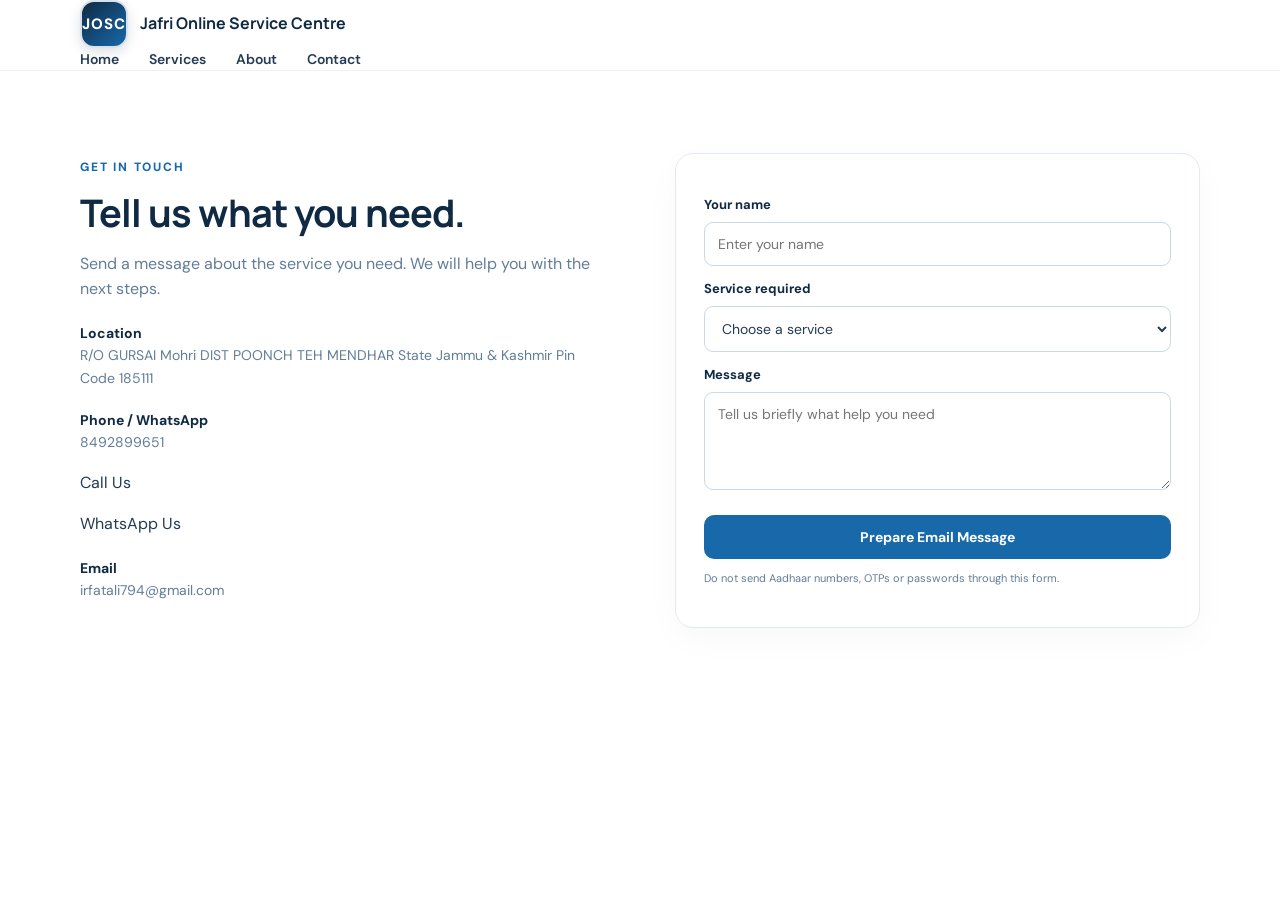
==== contact.html @ d3af69ee "Add contact.html for user inquiries and service requests" ====
<!DOCTYPE html>
<html lang="en">
<head>
  <meta charset="UTF-8">
  <meta name="viewport" content="width=device-width, initial-scale=1.0">
  <title>Contact Us - Jafri Online Service Centre</title>
  <link rel="stylesheet" href="style.css">
</head>
<body>

  <header class="site-header">
    <div class="container header-inner">
      <a class="brand" href="index.html">
        <span class="brand-mark">JOSC</span>
        <div>
          <strong>Jafri Online Service Centre</strong>
        </div>
      </a>

      <nav>
        <a href="index.html">Home</a>
        <a href="services.html">Services</a>
        <a href="about.html">About</a>
        <a href="contact.html">Contact</a>
      </nav>
    </div>
  </header>

  <main>
    <section class="section contact-section" id="contact">
      <div class="container contact-grid">
        <div>
          <span class="eyebrow">GET IN TOUCH</span>
          <h2>Tell us what you need.</h2>
          <p>Send a message about the service you need. We will help you with the next steps.</p>

          <div class="contact-detail">
            <strong>Location</strong>
            <span>R/O GURSAI Mohri DIST POONCH TEH MENDHAR State Jammu & Kashmir Pin Code 185111</span>
          </div>

          <div class="contact-detail">
            <strong>Phone / WhatsApp</strong>
            <span>8492899651</span>
            <p><a href="tel:+918492899651">Call Us</a></p>
            <p><a href="https://wa.me/918492899651" target="_blank">WhatsApp Us</a></p>
          </div>

          <div class="contact-detail">
            <strong>Email</strong>
            <span>irfatali794@gmail.com</span>
          </div>
        </div>

        <form class="contact-form" id="contactForm">
          <label for="name">Your name</label>
          <input id="name" name="name" required placeholder="Enter your name">

          <label for="service">Service required</label>
          <select id="service" name="service" required>
            <option value="">Choose a service</option>
            <option>Certificate</option>
            <option>Aadhaar / PAN</option>
            <option>Labour / e-Shram</option>
            <option>Government form</option>
            <option>Ration / Pension</option>
            <option>Print / Scan / Copy</option>
            <option>Other</option>
          </select>

          <label for="message">Message</label>
          <textarea id="message" name="message" rows="4" placeholder="Tell us briefly what help you need"></textarea>

          <button class="btn btn-primary full-width" type="submit">Prepare Email Message</button>
          <p class="form-note">Do not send Aadhaar numbers, OTPs or passwords through this form.</p>
        </form>
      </div>
    </section>
  </main>

  <script>
    document.getElementById("contactForm").addEventListener("submit", function(event) {
      event.preventDefault();
      const name = document.getElementById("name").value;
      const service = document.getElementById("service").value;
      const message = document.getElementById("message").value;
      const subject = encodeURIComponent("Contact Request - " + service);
      const body = encodeURIComponent("Name: " + name + "\nService: " + service + "\nMessage: " + message);
      window.location.href = "mailto:irfatali794@gmail.com?subject=" + subject + "&body=" + body;
    });
  </script>

</body>
</html>
---- style.css ----
@import url('https://fonts.googleapis.com/css2?family=DM+Sans:wght@400;500;600;700&family=Manrope:wght@500;600;700;800&display=swap');
:root{--navy:#102a43;--blue:#1769aa;--cyan:#e8f5ff;--ink:#243b53;--muted:#627d98;--line:#d9e2ec;--white:#fff;--bg:#f7fbff}
*{box-sizing:border-box}html{scroll-behavior:smooth}body{margin:0;font-family:'DM Sans',Arial,sans-serif;color:var(--ink);line-height:1.6;background:#fff}a{color:inherit;text-decoration:none}.container{width:min(1120px,calc(100% - 40px));margin:auto}.site-header{background:#fff;border-bottom:1px solid #edf2f7;position:sticky;top:0;z-index:10}.nav-wrap{display:flex;align-items:center;justify-content:space-between;min-height:78px}.brand{display:flex;align-items:center;gap:12px}.brand-mark{display:grid;place-items:center;width:48px;height:48px;background:var(--blue);color:#fff;border-radius:14px;font-weight:800;font-size:15px}.brand strong,.brand small{display:block}.brand strong{font-family:Manrope,sans-serif;color:var(--navy);font-size:16px}.brand small{font-size:12px;color:var(--muted)}nav{display:flex;gap:30px;font-weight:600;font-size:14px}nav a:hover,.text-link:hover{color:var(--blue)}.menu-toggle{display:none;background:none;border:0;font-size:25px;color:var(--navy)}.hero{background:linear-gradient(120deg,#f3f9ff 0%,#fff 60%,#e8f5ff 100%);padding:82px 0 76px}.hero-grid{display:grid;grid-template-columns:1.35fr .8fr;align-items:center;gap:70px}.eyebrow{display:inline-block;color:var(--blue);font-size:12px;font-weight:800;letter-spacing:1.8px}.hero h1,.section h2,.about-section h2,.contact-section h2{font-family:Manrope,sans-serif;line-height:1.15;letter-spacing:-1px;color:var(--navy)}.hero h1{font-size:clamp(36px,5vw,58px);max-width:650px;margin:18px 0}.hero h1 span{color:var(--blue)}.hero-copy>p{max-width:600px;font-size:17px;color:var(--muted)}.hero-actions{display:flex;gap:12px;margin:28px 0}.btn{display:inline-flex;justify-content:center;align-items:center;border:0;border-radius:10px;padding:13px 20px;font:700 14px 'DM Sans',sans-serif;cursor:pointer;transition:.2s}.btn-primary{background:var(--blue);color:#fff}.btn-primary:hover{background:#0d548d;transform:translateY(-1px)}.btn-light{background:#fff;color:var(--navy);border:1px solid var(--line)}.trust-row{display:flex;gap:18px;flex-wrap:wrap;color:#486581;font-size:12px;font-weight:600}.hero-card{background:#fff;padding:32px;border-radius:22px;box-shadow:0 18px 55px #102a4312;border:1px solid #e6eef6}.card-icon{display:grid;place-items:center;width:54px;height:54px;border-radius:16px;background:var(--cyan);color:var(--blue);font-size:27px}.hero-card h2{font:800 24px Manrope,sans-serif;color:var(--navy);margin:22px 0 8px}.hero-card p{color:var(--muted);font-size:14px}.text-link{color:var(--blue);font-weight:700;font-size:14px}.mini-stats{display:flex;gap:30px;border-top:1px solid var(--line);margin-top:25px;padding-top:20px}.mini-stats strong,.mini-stats small{display:block}.mini-stats strong{color:var(--navy)}.mini-stats small{font-size:12px;color:var(--muted)}.section{padding:82px 0}.section-heading{text-align:center;max-width:680px;margin:0 auto 38px}.section h2,.about-section h2,.contact-section h2{font-size:clamp(28px,3vw,38px);margin:12px 0}.section-heading p,.about-grid p,.contact-grid>div>p{color:var(--muted)}.service-grid{display:grid;grid-template-columns:repeat(4,1fr);gap:18px}.service-card{padding:24px 21px;border:1px solid #e4edf5;border-radius:16px;background:#fff;transition:.2s}.service-card:hover{transform:translateY(-4px);box-shadow:0 12px 28px #102a4310;border-color:#bddcf4}.service-icon{display:grid;place-items:center;width:46px;height:46px;border-radius:13px;background:var(--cyan);color:var(--blue);font-size:23px}.service-card h3{font:700 17px Manrope,sans-serif;color:var(--navy);margin:18px 0 7px}.service-card p{font-size:13px;color:var(--muted);margin:0}.about-section{background:var(--bg);padding:72px 0}.about-grid{display:grid;grid-template-columns:1fr 1fr;gap:80px;align-items:center}.check-list{background:#fff;border:1px solid #e5edf5;border-radius:18px;padding:24px 28px}.check-list p{margin:12px 0;color:var(--ink);font-weight:600}.check-list span{display:inline-grid;place-items:center;background:#e2f7ed;color:#168454;width:25px;height:25px;border-radius:50%;margin-right:10px}.contact-grid{display:grid;grid-template-columns:1fr 1fr;gap:70px;align-items:start}.contact-detail{margin-top:20px}.contact-detail strong,.contact-detail span{display:block}.contact-detail strong{color:var(--navy);font-size:14px}.contact-detail span{font-size:14px;color:var(--muted)}.contact-form{padding:28px;border:1px solid #e1eaf3;border-radius:18px;box-shadow:0 10px 35px #102a4308}.contact-form label{display:block;font-weight:700;font-size:13px;margin:13px 0 6px;color:var(--navy)}.contact-form input,.contact-form select,.contact-form textarea{width:100%;padding:12px 13px;border:1px solid #cbd8e5;border-radius:9px;font:14px 'DM Sans',sans-serif;background:#fff;color:var(--ink)}.contact-form input:focus,.contact-form select:focus,.contact-form textarea:focus{outline:2px solid #b6ddfa;border-color:var(--blue)}.full-width{width:100%;margin-top:18px}.form-note{font-size:11px;color:var(--muted)}.site-footer{background:var(--navy);color:#fff;padding:30px 0 18px}.footer-wrap{display:flex;align-items:center;justify-content:space-between;gap:20px}.footer-wrap p{color:#c5d5e5;font-size:12px;margin:5px 0}.disclaimer{border-top:1px solid #34516c;margin-top:20px;padding-top:14px;font-size:11px;color:#c5d5e5}
@media(max-width:850px){.hero-grid,.about-grid,.contact-grid{grid-template-columns:1fr;gap:35px}.hero{padding:55px 0}.service-grid{grid-template-columns:repeat(2,1fr)}.about-grid{gap:20px}.contact-grid{gap:30px}}
@media(max-width:600px){.container{width:min(100% - 28px,1120px)}.nav-wrap{min-height:68px}.menu-toggle{display:block}nav{display:none;position:absolute;top:68px;left:0;right:0;background:#fff;padding:20px;box-shadow:0 12px 18px #102a4310;flex-direction:column;gap:18px}nav.open{display:flex}.brand strong{font-size:14px}.brand small{font-size:11px}.hero h1{font-size:38px}.hero-actions{flex-direction:column;align-items:stretch}.trust-row{gap:10px}.hero-card{padding:24px}.section{padding:58px 0}.service-grid{grid-template-columns:1fr}.service-card{padding:20px}.footer-wrap{align-items:flex-start;flex-direction:column;gap:8px}}
/* Jafri Online Service Centre Logo */
.brand-mark {
  background: linear-gradient(135deg, #102a43, #1769aa);
  border: 2px solid #d9e2ec;
  border-radius: 14px;
  box-shadow: 0 4px 12px #102a4325;
  letter-spacing: 1px;
}

@media(max-width:600px) {
  .brand {
    gap: 8px;
  }
  .brand strong {
    font-size: 12px;
  }
  .brand small {
    font-size: 10px;
  }
                                                                                                                                                                                                                                                                                                                                                                                                                                                                                                                                                                                                                                                                                                                                                                                                                                                                                                                                                                                                                                                                                                                                                                                                                                                                                                                                                                                                                                                                                                                                                                                                                                                                                                                                                                                                                                                                                                                                                                                                                                                                                                                                                                                                                                                                                                                                                                                                                                                                                                                                                                                                                                                                                                                                                                                                                                                                                                                                                                                                                                                                                                                                                                                                                                                                                                                                                                                                                                                                                                                                                                                                                                                                                                                                                                                                                                                                                                                                                                                                                                                                                                                                                                                                                                                                                                                                                                                                                                                                                                                                                                                                                                                                                                                                                                           }
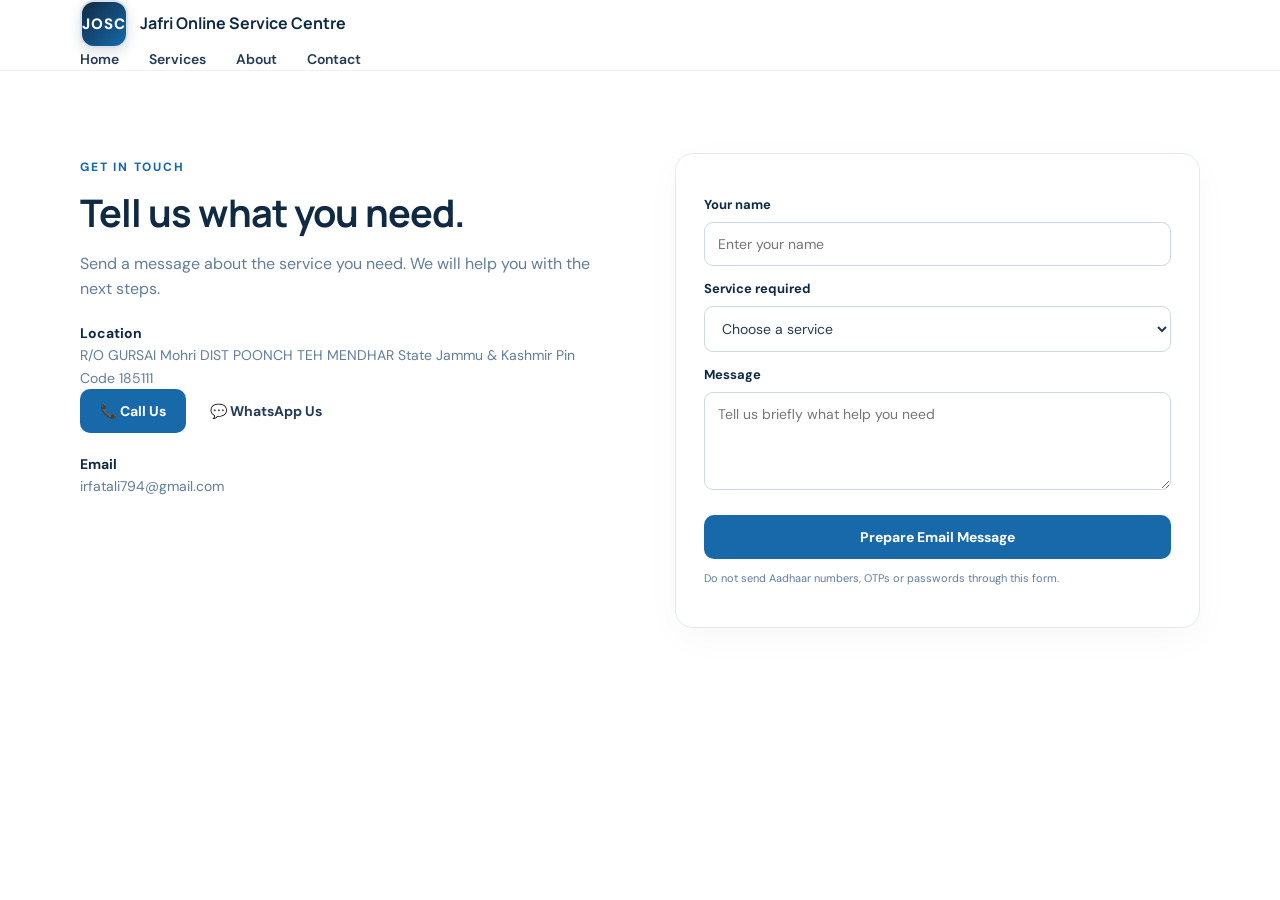
==== commit 6174044f: "Add Contact Buttons" ====
--- a/contact.html
+++ b/contact.html
@@ -40,12 +40,11 @@
             <span>R/O GURSAI Mohri DIST POONCH TEH MENDHAR State Jammu & Kashmir Pin Code 185111</span>
           </div>
 
-          <div class="contact-detail">
-            <strong>Phone / WhatsApp</strong>
-            <span>8492899651</span>
-            <p><a href="tel:+918492899651">Call Us</a></p>
-            <p><a href="https://wa.me/918492899651" target="_blank">WhatsApp Us</a></p>
-          </div>
+          
+<div class="contact-buttons">
+  <a class="btn btn-primary" href="tel:+918492899651">📞 Call Us</a>
+  <a class="btn btn-whatsapp" href="https://wa.me/918492899651" target="_blank">💬 WhatsApp Us</a>
+</div>
 
           <div class="contact-detail">
             <strong>Email</strong>
--- a/style.css
+++ b/style.css
@@ -1,25 +1,797 @@
+ 
 @import url('https://fonts.googleapis.com/css2?family=DM+Sans:wght@400;500;600;700&family=Manrope:wght@500;600;700;800&display=swap');
-:root{--navy:#102a43;--blue:#1769aa;--cyan:#e8f5ff;--ink:#243b53;--muted:#627d98;--line:#d9e2ec;--white:#fff;--bg:#f7fbff}
-*{box-sizing:border-box}html{scroll-behavior:smooth}body{margin:0;font-family:'DM Sans',Arial,sans-serif;color:var(--ink);line-height:1.6;background:#fff}a{color:inherit;text-decoration:none}.container{width:min(1120px,calc(100% - 40px));margin:auto}.site-header{background:#fff;border-bottom:1px solid #edf2f7;position:sticky;top:0;z-index:10}.nav-wrap{display:flex;align-items:center;justify-content:space-between;min-height:78px}.brand{display:flex;align-items:center;gap:12px}.brand-mark{display:grid;place-items:center;width:48px;height:48px;background:var(--blue);color:#fff;border-radius:14px;font-weight:800;font-size:15px}.brand strong,.brand small{display:block}.brand strong{font-family:Manrope,sans-serif;color:var(--navy);font-size:16px}.brand small{font-size:12px;color:var(--muted)}nav{display:flex;gap:30px;font-weight:600;font-size:14px}nav a:hover,.text-link:hover{color:var(--blue)}.menu-toggle{display:none;background:none;border:0;font-size:25px;color:var(--navy)}.hero{background:linear-gradient(120deg,#f3f9ff 0%,#fff 60%,#e8f5ff 100%);padding:82px 0 76px}.hero-grid{display:grid;grid-template-columns:1.35fr .8fr;align-items:center;gap:70px}.eyebrow{display:inline-block;color:var(--blue);font-size:12px;font-weight:800;letter-spacing:1.8px}.hero h1,.section h2,.about-section h2,.contact-section h2{font-family:Manrope,sans-serif;line-height:1.15;letter-spacing:-1px;color:var(--navy)}.hero h1{font-size:clamp(36px,5vw,58px);max-width:650px;margin:18px 0}.hero h1 span{color:var(--blue)}.hero-copy>p{max-width:600px;font-size:17px;color:var(--muted)}.hero-actions{display:flex;gap:12px;margin:28px 0}.btn{display:inline-flex;justify-content:center;align-items:center;border:0;border-radius:10px;padding:13px 20px;font:700 14px 'DM Sans',sans-serif;cursor:pointer;transition:.2s}.btn-primary{background:var(--blue);color:#fff}.btn-primary:hover{background:#0d548d;transform:translateY(-1px)}.btn-light{background:#fff;color:var(--navy);border:1px solid var(--line)}.trust-row{display:flex;gap:18px;flex-wrap:wrap;color:#486581;font-size:12px;font-weight:600}.hero-card{background:#fff;padding:32px;border-radius:22px;box-shadow:0 18px 55px #102a4312;border:1px solid #e6eef6}.card-icon{display:grid;place-items:center;width:54px;height:54px;border-radius:16px;background:var(--cyan);color:var(--blue);font-size:27px}.hero-card h2{font:800 24px Manrope,sans-serif;color:var(--navy);margin:22px 0 8px}.hero-card p{color:var(--muted);font-size:14px}.text-link{color:var(--blue);font-weight:700;font-size:14px}.mini-stats{display:flex;gap:30px;border-top:1px solid var(--line);margin-top:25px;padding-top:20px}.mini-stats strong,.mini-stats small{display:block}.mini-stats strong{color:var(--navy)}.mini-stats small{font-size:12px;color:var(--muted)}.section{padding:82px 0}.section-heading{text-align:center;max-width:680px;margin:0 auto 38px}.section h2,.about-section h2,.contact-section h2{font-size:clamp(28px,3vw,38px);margin:12px 0}.section-heading p,.about-grid p,.contact-grid>div>p{color:var(--muted)}.service-grid{display:grid;grid-template-columns:repeat(4,1fr);gap:18px}.service-card{padding:24px 21px;border:1px solid #e4edf5;border-radius:16px;background:#fff;transition:.2s}.service-card:hover{transform:translateY(-4px);box-shadow:0 12px 28px #102a4310;border-color:#bddcf4}.service-icon{display:grid;place-items:center;width:46px;height:46px;border-radius:13px;background:var(--cyan);color:var(--blue);font-size:23px}.service-card h3{font:700 17px Manrope,sans-serif;color:var(--navy);margin:18px 0 7px}.service-card p{font-size:13px;color:var(--muted);margin:0}.about-section{background:var(--bg);padding:72px 0}.about-grid{display:grid;grid-template-columns:1fr 1fr;gap:80px;align-items:center}.check-list{background:#fff;border:1px solid #e5edf5;border-radius:18px;padding:24px 28px}.check-list p{margin:12px 0;color:var(--ink);font-weight:600}.check-list span{display:inline-grid;place-items:center;background:#e2f7ed;color:#168454;width:25px;height:25px;border-radius:50%;margin-right:10px}.contact-grid{display:grid;grid-template-columns:1fr 1fr;gap:70px;align-items:start}.contact-detail{margin-top:20px}.contact-detail strong,.contact-detail span{display:block}.contact-detail strong{color:var(--navy);font-size:14px}.contact-detail span{font-size:14px;color:var(--muted)}.contact-form{padding:28px;border:1px solid #e1eaf3;border-radius:18px;box-shadow:0 10px 35px #102a4308}.contact-form label{display:block;font-weight:700;font-size:13px;margin:13px 0 6px;color:var(--navy)}.contact-form input,.contact-form select,.contact-form textarea{width:100%;padding:12px 13px;border:1px solid #cbd8e5;border-radius:9px;font:14px 'DM Sans',sans-serif;background:#fff;color:var(--ink)}.contact-form input:focus,.contact-form select:focus,.contact-form textarea:focus{outline:2px solid #b6ddfa;border-color:var(--blue)}.full-width{width:100%;margin-top:18px}.form-note{font-size:11px;color:var(--muted)}.site-footer{background:var(--navy);color:#fff;padding:30px 0 18px}.footer-wrap{display:flex;align-items:center;justify-content:space-between;gap:20px}.footer-wrap p{color:#c5d5e5;font-size:12px;margin:5px 0}.disclaimer{border-top:1px solid #34516c;margin-top:20px;padding-top:14px;font-size:11px;color:#c5d5e5}
-@media(max-width:850px){.hero-grid,.about-grid,.contact-grid{grid-template-columns:1fr;gap:35px}.hero{padding:55px 0}.service-grid{grid-template-columns:repeat(2,1fr)}.about-grid{gap:20px}.contact-grid{gap:30px}}
-@media(max-width:600px){.container{width:min(100% - 28px,1120px)}.nav-wrap{min-height:68px}.menu-toggle{display:block}nav{display:none;position:absolute;top:68px;left:0;right:0;background:#fff;padding:20px;box-shadow:0 12px 18px #102a4310;flex-direction:column;gap:18px}nav.open{display:flex}.brand strong{font-size:14px}.brand small{font-size:11px}.hero h1{font-size:38px}.hero-actions{flex-direction:column;align-items:stretch}.trust-row{gap:10px}.hero-card{padding:24px}.section{padding:58px 0}.service-grid{grid-template-columns:1fr}.service-card{padding:20px}.footer-wrap{align-items:flex-start;flex-direction:column;gap:8px}}
-/* Jafri Online Service Centre Logo */
+
+:root {
+  --navy: #102a43;
+  --blue: #1769aa;
+  --cyan: #e8f5ff;
+  --ink: #243b53;
+  --muted: #627d98;
+  --line: #d9e2ec;
+  --white: #fff;
+  --bg: #f7fbff;
+}
+
+* {
+  box-sizing: border-box;
+}
+
+html {
+  scroll-behavior: smooth;
+}
+
+body {
+  margin: 0;
+  font-family: 'DM Sans', Arial, sans-serif;
+  color: var(--ink);
+  line-height: 1.6;
+  background: #fff;
+}
+
+a {
+  color: inherit;
+  text-decoration: none;
+}
+
+.container {
+  width: min(1120px, calc(100% - 40px));
+  margin: auto;
+}
+
+/* Header */
+.site-header {
+  background: #fff;
+  border-bottom: 1px solid #edf2f7;
+  position: sticky;
+  top: 0;
+  z-index: 10;
+}
+
+.nav-wrap {
+  display: flex;
+  align-items: center;
+  justify-content: space-between;
+  min-height: 78px;
+  position: relative;
+}
+
+.brand {
+  display: flex;
+  align-items: center;
+  gap: 12px;
+}
+
 .brand-mark {
+  display: grid;
+  place-items: center;
+  width: 48px;
+  height: 48px;
   background: linear-gradient(135deg, #102a43, #1769aa);
+  color: #fff;
   border: 2px solid #d9e2ec;
   border-radius: 14px;
   box-shadow: 0 4px 12px #102a4325;
+  font-weight: 800;
+  font-size: 15px;
   letter-spacing: 1px;
 }
 
-@media(max-width:600px) {
+.brand strong,
+.brand small {
+  display: block;
+}
+
+.brand strong {
+  font-family: Manrope, sans-serif;
+  color: var(--navy);
+  font-size: 16px;
+}
+
+.brand small {
+  font-size: 12px;
+  color: var(--muted);
+}
+
+nav {
+  display: flex;
+  gap: 30px;
+  font-weight: 600;
+  font-size: 14px;
+}
+
+nav a:hover,
+.text-link:hover {
+  color: var(--blue);
+}
+
+.menu-toggle {
+  display: none;
+  background: none;
+  border: 0;
+  font-size: 25px;
+  color: var(--navy);
+  cursor: pointer;
+}
+
+/* Home */
+.hero {
+  background: linear-gradient(120deg, #f3f9ff 0%, #fff 60%, #e8f5ff 100%);
+  padding: 82px 0 76px;
+}
+
+.hero-grid {
+  display: grid;
+  grid-template-columns: 1.35fr .8fr;
+  align-items: center;
+  gap: 70px;
+}
+
+.eyebrow {
+  display: inline-block;
+  color: var(--blue);
+  font-size: 12px;
+  font-weight: 800;
+  letter-spacing: 1.8px;
+}
+
+.hero h1,
+.section h2,
+.about-section h2,
+.contact-section h2 {
+  font-family: Manrope, sans-serif;
+  line-height: 1.15;
+  letter-spacing: -1px;
+  color: var(--navy);
+}
+
+.hero h1 {
+  font-size: clamp(36px, 5vw, 58px);
+  max-width: 650px;
+  margin: 18px 0;
+}
+
+.hero h1 span {
+  color: var(--blue);
+}
+
+.hero-copy > p {
+  max-width: 600px;
+  font-size: 17px;
+  color: var(--muted);
+}
+
+.hero-actions {
+  display: flex;
+  gap: 12px;
+  margin: 28px 0;
+}
+
+.btn {
+  display: inline-flex;
+  justify-content: center;
+  align-items: center;
+  border: 0;
+  border-radius: 10px;
+  padding: 13px 20px;
+  font: 700 14px 'DM Sans', sans-serif;
+  cursor: pointer;
+  transition: .2s;
+}
+
+.btn-primary {
+  background: var(--blue);
+  color: #fff;
+}
+
+.btn-primary:hover {
+  background: #0d548d;
+  transform: translateY(-1px);
+}
+
+.btn-light {
+  background: #fff;
+  color: var(--navy);
+  border: 1px solid var(--line);
+}
+
+.trust-row {
+  display: flex;
+  gap: 18px;
+  flex-wrap: wrap;
+  color: #486581;
+  font-size: 12px;
+  font-weight: 600;
+}
+
+.hero-card {
+  background: #fff;
+  padding: 32px;
+  border-radius: 22px;
+  box-shadow: 0 18px 55px #102a4312;
+  border: 1px solid #e6eef6;
+}
+
+.card-icon {
+  display: grid;
+  place-items: center;
+  width: 54px;
+  height: 54px;
+  border-radius: 16px;
+  background: var(--cyan);
+  color: var(--blue);
+  font-size: 27px;
+}
+
+.hero-card h2 {
+  font: 800 24px Manrope, sans-serif;
+  color: var(--navy);
+  margin: 22px 0 8px;
+}
+
+.hero-card p {
+  color: var(--muted);
+  font-size: 14px;
+}
+
+.text-link {
+  color: var(--blue);
+  font-weight: 700;
+  font-size: 14px;
+}
+
+.mini-stats {
+  display: flex;
+  gap: 30px;
+  border-top: 1px solid var(--line);
+  margin-top: 25px;
+  padding-top: 20px;
+}
+
+.mini-stats strong,
+.mini-stats small {
+  display: block;
+}
+
+.mini-stats strong {
+  color: var(--navy);
+}
+
+.mini-stats small {
+  font-size: 12px;
+  color: var(--muted);
+}
+
+/* Services */
+.section {
+  padding: 82px 0;
+}
+
+.section-heading {
+  text-align: center;
+  max-width: 680px;
+  margin: 0 auto 38px;
+}
+
+.section h2,
+.about-section h2,
+.contact-section h2 {
+  font-size: clamp(28px, 3vw, 38px);
+  margin: 12px 0;
+}
+
+.section-heading p,
+.about-grid p,
+.contact-grid > div > p {
+  color: var(--muted);
+}
+
+.service-grid {
+  display: grid;
+  grid-template-columns: repeat(4, 1fr);
+  gap: 18px;
+}
+
+.service-card {
+  padding: 24px 21px;
+  border: 1px solid #e4edf5;
+  border-radius: 16px;
+  background: #fff;
+  transition: .2s;
+}
+
+.service-card:hover {
+  transform: translateY(-4px);
+  box-shadow: 0 12px 28px #102a4310;
+  border-color: #bddcf4;
+}
+
+.service-icon {
+  display: grid;
+  place-items: center;
+  width: 46px;
+  height: 46px;
+  border-radius: 13px;
+  background: var(--cyan);
+  color: var(--blue);
+  font-size: 23px;
+}
+
+.service-card h3 {
+  font: 700 17px Manrope, sans-serif;
+  color: var(--navy);
+  margin: 18px 0 7px;
+}
+
+.service-card p {
+  font-size: 13px;
+  color: var(--muted);
+  margin: 0;
+}
+
+/* About */
+.about-section {
+  background: var(--bg);
+  padding: 72px 0;
+}
+
+.about-grid {
+  display: grid;
+  grid-template-columns: 1fr 1fr;
+  gap: 80px;
+  align-items: center;
+}
+
+.check-list {
+  background: #fff;
+  border: 1px solid #e5edf5;
+  border-radius: 18px;
+  padding: 24px 28px;
+}
+
+.check-list p {
+  margin: 12px 0;
+  color: var(--ink);
+  font-weight: 600;
+}
+
+.check-list span {
+  display: inline-grid;
+  place-items: center;
+  background: #e2f7ed;
+  color: #168454;
+  width: 25px;
+  height: 25px;
+  border-radius: 50%;
+  margin-right: 10px;
+}
+
+/* Contact */
+.contact-grid {
+  display: grid;
+  grid-template-columns: 1fr 1fr;
+  gap: 70px;
+  align-items: start;
+}
+
+.contact-detail {
+  margin-top: 20px;
+}
+
+.contact-detail strong,
+.contact-detail span {
+  display: block;
+}
+
+.contact-detail strong {
+  color: var(--navy);
+  font-size: 14px;
+}
+
+.contact-detail span {
+  font-size: 14px;
+  color: var(--muted);
+}
+
+.contact-form {
+  padding: 28px;
+  border: 1px solid #e1eaf3;
+  border-radius: 18px;
+  box-shadow: 0 10px 35px #102a4308;
+}
+
+.contact-form label {
+  display: block;
+  font-weight: 700;
+  font-size: 13px;
+  margin: 13px 0 6px;
+  color: var(--navy);
+}
+
+.contact-form input,
+.contact-form select,
+.contact-form textarea {
+  width: 100%;
+  padding: 12px 13px;
+  border: 1px solid #cbd8e5;
+  border-radius: 9px;
+  font: 14px 'DM Sans', sans-serif;
+  background: #fff;
+  color: var(--ink);
+}
+
+.contact-form input:focus,
+.contact-form select:focus,
+.contact-form textarea:focus {
+  outline: 2px solid #b6ddfa;
+  border-color: var(--blue);
+}
+
+.full-width {
+  width: 100%;
+  margin-top: 18px;
+}
+
+.form-note {
+  font-size: 11px;
+  color: var(--muted);
+}
+
+/* Footer */
+.site-footer {
+  background: var(--navy);
+  color: #fff;
+  padding: 30px 0 18px;
+}
+
+.footer-wrap {
+  display: flex;
+  align-items: center;
+  justify-content: space-between;
+  gap: 20px;
+}
+
+.footer-wrap p {
+  color: #c5d5e5;
+  font-size: 12px;
+  margin: 5px 0;
+}
+
+.disclaimer {
+  border-top: 1px solid #34516c;
+  margin-top: 20px;
+  padding-top: 14px;
+  font-size: 11px;
+  color: #c5d5e5;
+}
+
+/* Tablet */
+@media (max-width:1100px) {
+  .hero-grid,
+  .about-grid,
+  .contact-grid {
+    grid-template-columns: 1fr;
+    gap: 35px;
+  }
+
+  .hero {
+    padding: 55px 0;
+  }
+
+  .service-grid {
+    grid-template-columns: repeat(2, 1fr);
+  }
+
+  .about-grid {
+    gap: 20px;
+  }
+
+  .contact-grid {
+    gap: 30px;
+  }
+}
+
+/* Mobile */
+@media (max-width: 600px) {
+  .container {
+    width: min(100% - 28px, 1120px);
+  }
+
+  .nav-wrap {
+    min-height: 68px;
+  }
+
   .brand {
     gap: 8px;
   }
+
   .brand strong {
     font-size: 12px;
   }
+
   .brand small {
     font-size: 10px;
   }
-                                                                                                                                                                                                                                                                                                                                                                                                                                                                                                                                                                                                                                                                                                                                                                                                                                                                                                                                                                                                                                                                                                                                                                                                                                                                                                                                                                                                                                                                                                                                                                                                                                                                                                                                                                                                                                                                                                                                                                                                                                                                                                                                                                                                                                                                                                                                                                                                                                                                                                                                                                                                                                                                                                                                                                                                                                                                                                                                                                                                                                                                                                                                                                                                                                                                                                                                                                                                                                                                                                                                                                                                                                                                                                                                                                                                                                                                                                                                                                                                                                                                                                                                                                                                                                                                                                                                                                                                                                                                                                                                                                                                                                                                                                                                                                           }
+
+  .menu-toggle {
+    display: block;
+  }
+
+  nav {
+    display: none;
+    position: absolute;
+    top: 68px;
+    left: 0;
+    right: 0;
+    background: #fff;
+    padding: 20px;
+    box-shadow: 0 12px 18px #102a4310;
+    flex-direction: column;
+    gap: 18px;
+  }
+
+  nav.open {
+    display: flex;
+  }
+
+  .hero h1 {
+    font-size: 38px;
+  }
+
+  .hero-actions {
+    flex-direction: column;
+    align-items: stretch;
+  }
+
+  .trust-row {
+    gap: 10px;
+  }
+
+  .hero-card {
+    padding: 24px;
+  }
+
+  .section {
+    padding: 58px 0;
+  }
+
+  .service-grid {
+    grid-template-columns: 1fr;
+  }
+
+  .service-card {
+    padding: 20px;
+  }
+
+  .footer-wrap {
+    align-items: flex-start;
+    flex-direction: column;
+    gap: 8px;
+  }
+}
+
+/* Welcome Home Design */
+.welcome-design {
+  position: relative;
+  text-align: center;
+  padding: 50px 20px;
+  background: #fff8fc;
+  border-radius: 20px;
+  overflow: hidden;
+}
+
+.welcome-design h1 {
+  color: #102a43;
+  font-size: 34px;
+  margin-bottom: 25px;
+}
+
+
+.welcome-image {
+  display: block;
+  width: 100%;
+  max-width: none;
+  height: auto;
+  margin: 0 auto;
+  border-radius: 0;
+}
+
+
+.flower {
+  position: absolute;
+  font-size: 42px;
+}
+
+.flower-top-left { top: 10px; left: 10px; }
+.flower-top-right { top: 10px; right: 10px; }
+.flower-bottom-left { bottom: 10px; left: 10px; }
+.flower-bottom-right { bottom: 10px; right: 10px; }
+
+@media(max-width:600px) {
+  .welcome-design { padding: 55px 12px; }
+  .welcome-design h1 { font-size: 25px; }
+  .flower { font-size: 30px; }
+}
+
+/* New Home Page Layout */
+.home-layout {
+  width: min(100% - 28px, 1200px);
+  margin: 40px auto;
+  display: grid;
+  grid-template-columns: 0.9fr 1.1fr;
+  gap: 25px;
+  align-items: center;
+}
+
+.home-info {
+  background: #ffffff;
+  padding: 28px;
+  border-radius: 18px;
+  box-shadow: 0 5px 25px #102a4312;
+}
+
+.home-info h1 {
+  color: #102a43;
+  font-size: 30px;
+  margin: 15px 0;
+}
+
+.home-info h2 {
+  color: #1769aa;
+  font-size: 19px;
+  margin: 22px 0 12px;
+}
+
+.home-info p,
+.home-info li {
+  color: #526779;
+  line-height: 1.8;
+  font-size: 15px;
+}
+
+.home-info ul {
+  padding-left: 20px;
+}
+
+.home-info li {
+  margin-bottom: 7px;
+}
+
+.availability {
+  background: #e8f5ff;
+  padding: 12px;
+  border-radius: 10px;
+  font-weight: 600;
+}
+
+.home-poster {
+  background: #fff8fc;
+  padding: 25px 0;
+  border-radius: 18px;
+  text-align: center;
+  overflow: hidden;
+}
+
+.home-poster h2 {
+  color: #102a43;
+  font-size: 25px;
+  margin: 0 15px 25px;
+}
+
+.home-poster .welcome-image {
+  display: block;
+  width: 100%;
+  max-width: none;
+  height: auto;
+  margin: 0;
+  border-radius: 0;
+}
+
+@media(max-width: 700px) {
+  .home-layout {
+    grid-template-columns: 1fr;
+    gap: 20px;
+    margin: 25px auto;
+  }
+
+  .home-info {
+    padding: 22px;
+  }
+
+  .home-info h1 {
+    font-size: 25px;
+  }
+
+  .home-poster {
+    padding: 22px 0;
+  }
+
+  .home-poster h2 {
+    font-size: 21px;
+  }
+}
+
+/* Home Page Information Links */
+.home-info-links {
+  display: flex;
+  flex-direction: column;
+  gap: 15px;
+  margin-top: 28px;
+}
+
+.info-card {
+  display: flex;
+  align-items: center;
+  gap: 14px;
+  padding: 18px;
+  background: #f0f7fc;
+  border: 1px solid #dcebf6;
+  border-radius: 14px;
+  text-decoration: none;
+  color: #102a43;
+  transition: 0.2s ease;
+}
+
+.info-card:hover {
+  background: #e2f1fc;
+  transform: translateY(-2px);
+}
+
+.info-icon {
+  font-size: 30px;
+}
+
+.info-card strong,
+.info-card small {
+  display: block;
+}
+
+.info-card strong {
+  font-size: 16px;
+}
+
+
+.info-arrow {
+  margin-left: auto;
+  font-size: 28px;
+  color: #1769aa;
+  font-weight: 700;
+  line-height: 1;
+}
+
+/* Final Home Page Spacing Fix */
+.hero {
+  padding: 0 !important;
+}
+
+.home-layout {
+  margin: 0 auto !important;
+  gap: 10px;
+}
+
+.home-info {
+  padding: 20px;
+}
+
+.home-poster {
+  padding: 10px 0 !important;
+}
+
+.home-poster h2 {
+  margin: 0 10px 10px !important;
+}
+
+@media (max-width: 700px) {
+  .home-layout {
+    margin: 0 auto !important;
+    gap: 10px;
+  }
+
+  .home-poster {
+    padding: 8px 0 !important;
+  }
+ }
+
+
+
+
+                                                                                                                                                                                                                                                                                                                                                                                                                                                                                                                                                                                                                                                                                                                                                                                                                                                                                                                                                                                                                                                                                                                                                                                                                                                                                                                                                                                                                                                                                                                                                                                                                                                                                                                                                                                                                                                                                                                                                                                                                                                                                                                                                                                                                                                                                                                                                                                                                                                                                                                                                                                                                                                                                                                                                                                                                                                                                                                                                                                                                                                                                                                                                                                                                                                                                                                                                                                                                                                                                                                                                                                                                                                                                                                                                                                                                                                                                                                                                                                                                                                                                                                                                                                                                                                                                                                                                                                                                                                                                                                                                                                                                                                                 
